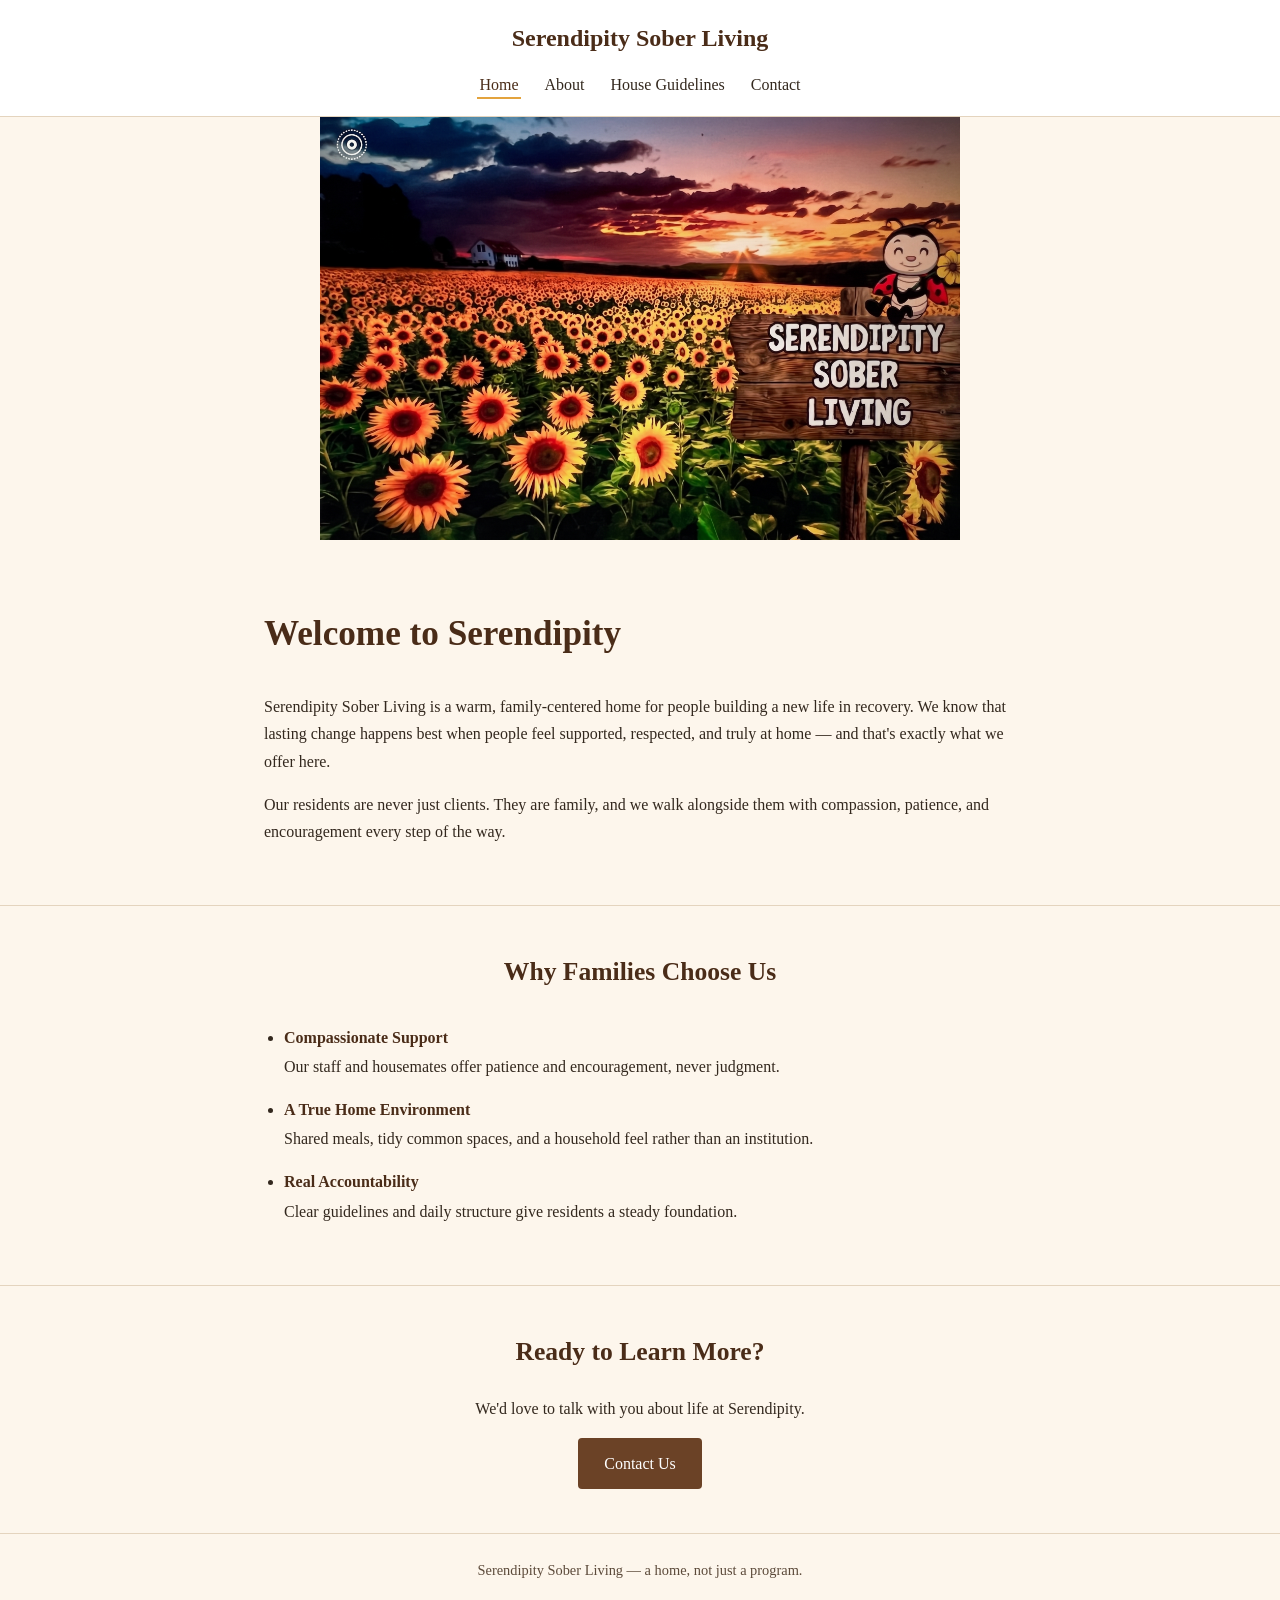
==== index.html @ cf4007f4 "Add initial HTML structure and CSS styles for Serendipity Sober Living website" ====
<!DOCTYPE html>
<html lang="en">
<head>
<meta charset="UTF-8">
<meta name="viewport" content="width=device-width, initial-scale=1.0">
<title>Serendipty Sober Living</title>
<link rel="stylesheet" href="styles.css">
</head>
<body>

<header class="site-header">
  <a href="index.html" class="brand">Serendipity Sober Living</a>
  <ul class="nav-links">
    <li><a href="index.html" class="active">Home</a></li>
    <li><a href="about.html">About</a></li>
    <li><a href="house-guidelines.html">House Guidelines</a></li>
    <li><a href="contact.html">Contact</a></li>
  </ul>
</header>

<img class="page-image" src="images/serendipitylogo.jpg" alt="Serendipity Sober Living sunflower field sign">

<section class="section">
  <div class="container">
    <h1>Welcome to Serendipity</h1>
    <p>Serendipity Sober Living is a warm, family-centered home for people building a new life in recovery. We know that lasting change happens best when people feel supported, respected, and truly at home — and that's exactly what we offer here.</p>
    <p>Our residents are never just clients. They are family, and we walk alongside them with compassion, patience, and encouragement every step of the way.</p>
  </div>
</section>

<section class="section">
  <div class="container">
    <h2 class="section-title">Why Families Choose Us</h2>
    <ul class="plain-list">
      <li><strong>Compassionate Support</strong>Our staff and housemates offer patience and encouragement, never judgment.</li>
      <li><strong>A True Home Environment</strong>Shared meals, tidy common spaces, and a household feel rather than an institution.</li>
      <li><strong>Real Accountability</strong>Clear guidelines and daily structure give residents a steady foundation.</li>
    </ul>
  </div>
</section>

<section class="section" style="text-align:center;">
  <div class="container">
    <h2>Ready to Learn More?</h2>
    <p>We'd love to talk with you about life at Serendipity.</p>
    <a href="contact.html" class="btn">Contact Us</a>
  </div>
</section>

<footer class="site-footer">
  <p>Serendipity Sober Living &mdash; a home, not just a program.</p>
</footer>

</body>
</html>
---- styles.css ----
:root {
  --cream:    #FDF6EC;
  --brown:    #6B4226;
  --brown-dark: #4A2C18;
  --gold:     #E3A33D;
  --text:     #33281E;
  --text-soft:#5C4A3A;
  --border:   #E4D4BE;
}

* { box-sizing: border-box; }

body {
  margin: 0;
  font-family: "Georgia", "Times New Roman", serif;
  color: var(--text);
  background: var(--cream);
  line-height: 1.7;
}

img { max-width: 100%; display: block; }

h1, h2, h3 {
  font-family: "Georgia", "Times New Roman", serif;
  color: var(--brown-dark);
  margin-top: 0;
}

h1 { font-size: 2.2rem; }
h2 { font-size: 1.6rem; }
h3 { font-size: 1.2rem; }

p { margin: 0 0 1em; }

a { color: var(--brown); }

.container {
  max-width: 800px;
  margin: 0 auto;
  padding: 0 24px;
}

.site-header {
  background: #fff;
  border-bottom: 1px solid var(--border);
  padding: 18px 24px;
  text-align: center;
}

.brand {
  display: block;
  font-size: 1.5rem;
  font-weight: bold;
  color: var(--brown-dark);
  text-decoration: none;
  margin-bottom: 12px;
}

.nav-links {
  display: flex;
  justify-content: center;
  flex-wrap: wrap;
  gap: 22px;
  list-style: none;
  margin: 0;
  padding: 0;
}

.nav-links a {
  text-decoration: none;
  color: var(--text);
  font-size: 1rem;
  padding: 4px 2px;
  border-bottom: 2px solid transparent;
}

.nav-links a:hover,
.nav-links a.active {
  border-bottom: 2px solid var(--gold);
  color: var(--brown-dark);
}

.page-image {
  width: 100%;
  max-width: 50%;
  height: auto;
  display: block;
  margin: 0 auto 20px;
}

.side-by-side{
    display: flex;
    align-items: center;
    gap: 30px;
    flex-wrap: wrap;
}

.side-by-side .text-col{
    flex:1;
    min-width: 250px;
}

.side-by-side .image-col{
    flex:1;
    min-width:250px;
}

.side-by-side .image-col img{
    width: 100%;
    height:auto;
    display: block;
    border-radius: 4px;
}

.contact-image{
    width:50%;
    max-height: 200%;
    height: auto;
    display: block;
    margin: 0 auto 20px;
}

.section {
  padding: 44px 0;
  border-bottom: 1px solid var(--border);
}

.section:last-of-type { border-bottom: none; }

.section-title {
  text-align: center;
  margin-bottom: 30px;
}

.plain-list {
  margin: 0;
  padding-left: 20px;
}

.plain-list li {
  margin-bottom: 16px;
}

.plain-list li strong {
  display: block;
  color: var(--brown-dark);
  margin-bottom: 2px;
}

.btn {
  display: inline-block;
  padding: 12px 26px;
  background: var(--brown);
  color: #fff;
  text-decoration: none;
  border-radius: 4px;
  font-size: 1rem;
}

.btn:hover { background: var(--brown-dark); }

.contact-box {
  text-align: center;
  padding: 40px 0;
}

.phone-number {
  font-size: 2rem;
  font-weight: bold;
  color: var(--brown-dark);
  text-decoration: none;
  display: inline-block;
  margin: 10px 0;
}

.phone-number:hover { color: var(--gold); }

.site-footer {
  text-align: center;
  padding: 24px;
  color: var(--text-soft);
  font-size: 0.9rem;
  border-top: 1px solid var(--border);
}
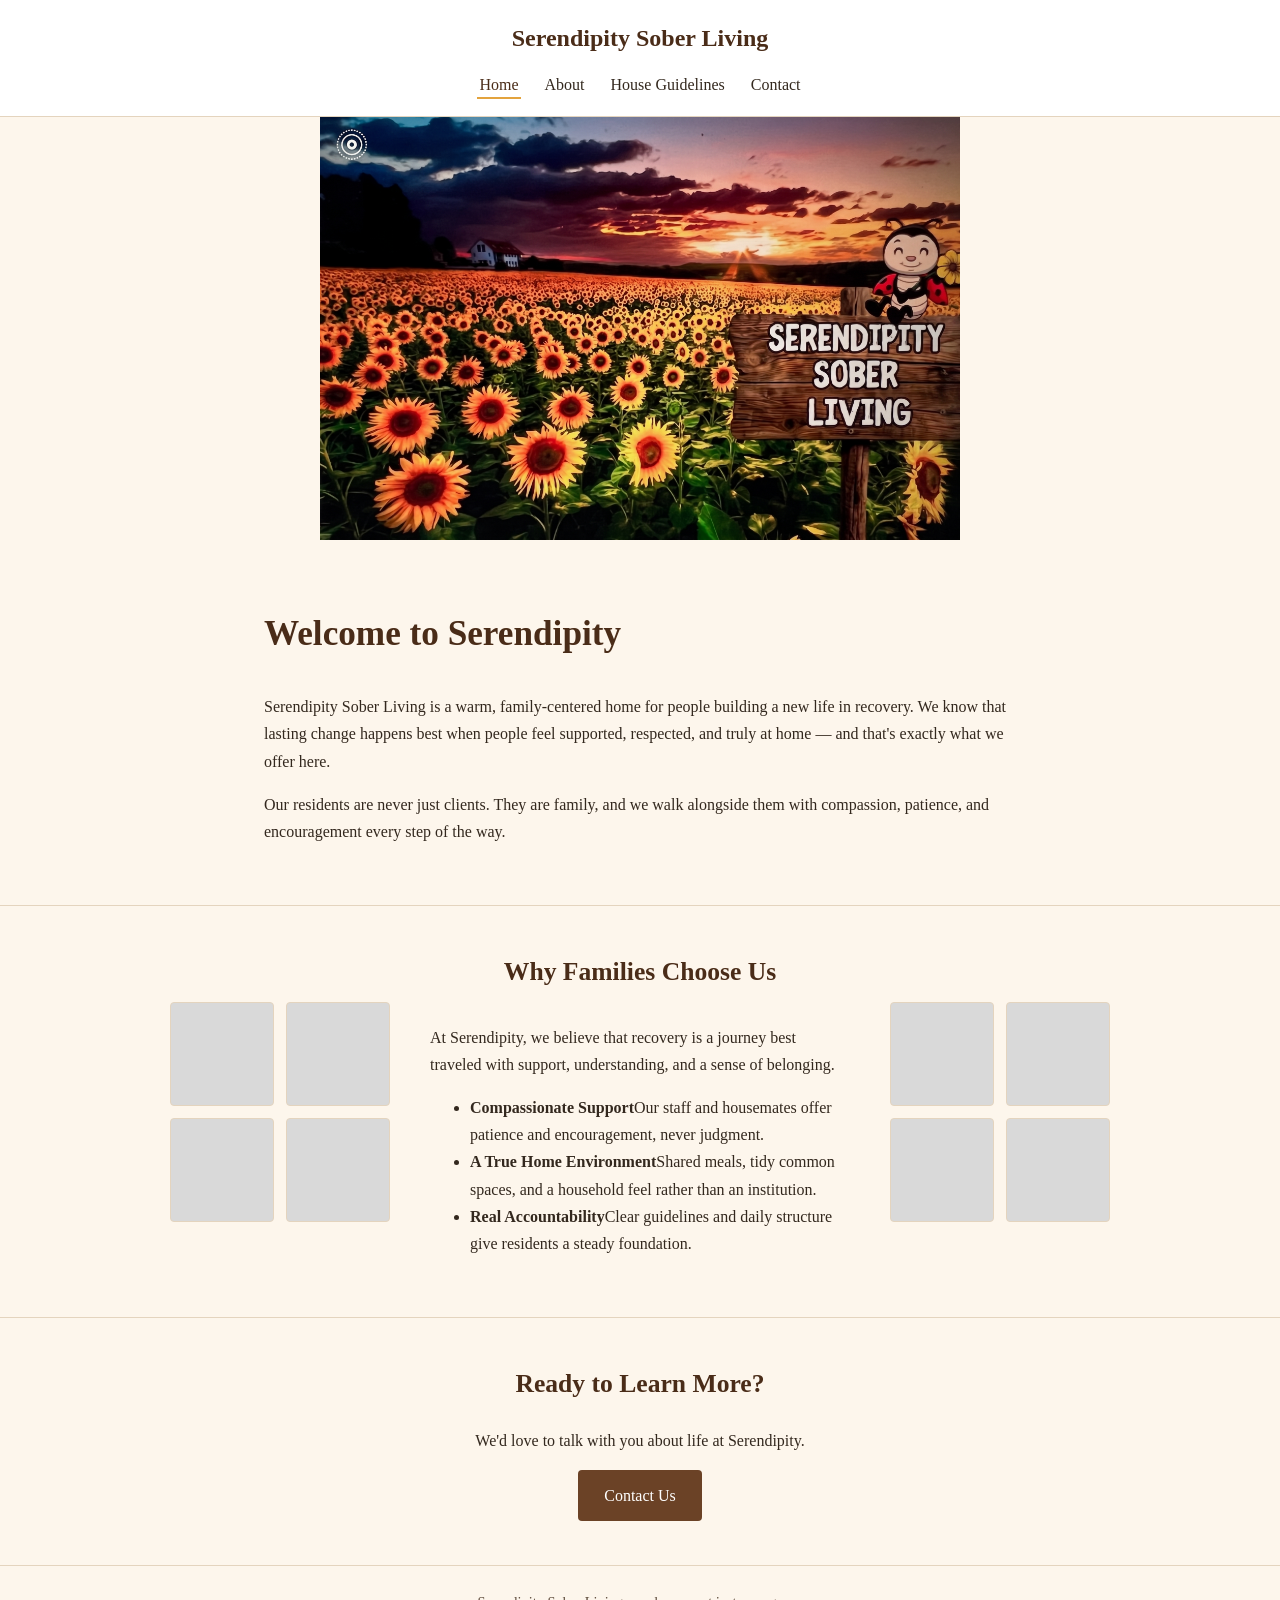
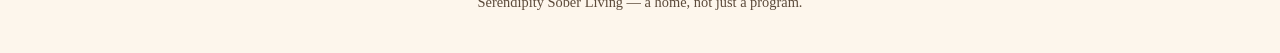
==== commit 79ce97b7: "Enhance section layout and add new images for the Serendipity Sober Living website" ====
--- a/index.html
+++ b/index.html
@@ -30,13 +30,34 @@
 </section>
 
 <section class="section">
-  <div class="container">
-    <h2 class="section-title">Why Families Choose Us</h2>
-    <ul class="plain-list">
-      <li><strong>Compassionate Support</strong>Our staff and housemates offer patience and encouragement, never judgment.</li>
-      <li><strong>A True Home Environment</strong>Shared meals, tidy common spaces, and a household feel rather than an institution.</li>
-      <li><strong>Real Accountability</strong>Clear guidelines and daily structure give residents a steady foundation.</li>
-    </ul>
+  <div class="container container-wide">
+    <div class="feature-row">
+
+      <div class="photo-grid">
+        <div class="photo-box"></div>
+        <div class="photo-box"></div>
+        <div class="photo-box"></div>
+        <div class="photo-box"></div>
+      </div>
+
+      <div class="feature-message">
+        <h2 class="section-title">Why Families Choose Us</h2>
+       <p>At Serendipity, we believe that recovery is a journey best traveled with support, understanding, and a sense of belonging.</p>
+        <ul class="value-list">
+          <li><strong>Compassionate Support</strong>Our staff and housemates offer patience and encouragement, never judgment.</li>
+          <li><strong>A True Home Environment</strong>Shared meals, tidy common spaces, and a household feel rather than an institution.</li>
+          <li><strong>Real Accountability</strong>Clear guidelines and daily structure give residents a steady foundation.</li>
+        </ul>
+      </div>
+
+      <div class="photo-grid">
+        <div class="photo-box"></div>
+        <div class="photo-box"></div>
+        <div class="photo-box"></div>
+        <div class="photo-box"></div>
+      </div>
+
+    </div>
   </div>
 </section>
 
--- a/styles.css
+++ b/styles.css
@@ -40,6 +40,39 @@
   padding: 0 24px;
 }
 
+.container-wide {
+  max-width: 1100px;
+}
+
+.feature-row {
+  display: flex;
+  align-items: center;
+  justify-content: center;
+  gap: 40px;
+  flex-wrap: wrap;
+}
+
+.feature-message {
+  flex: 1;
+  min-width: 260px;
+  max-width: 420px;
+}
+
+.photo-grid {
+  display: grid;
+  grid-template-columns: repeat(2, 1fr);
+  gap: 12px;
+  flex: 0 0 220px;
+  width: 220px;
+}
+
+.photo-box {
+  background: #d9d9d9;
+  border: 1px solid var(--border);
+  border-radius: 4px;
+  aspect-ratio: 1 / 1;
+}
+
 .site-header {
   background: #fff;
   border-bottom: 1px solid var(--border);
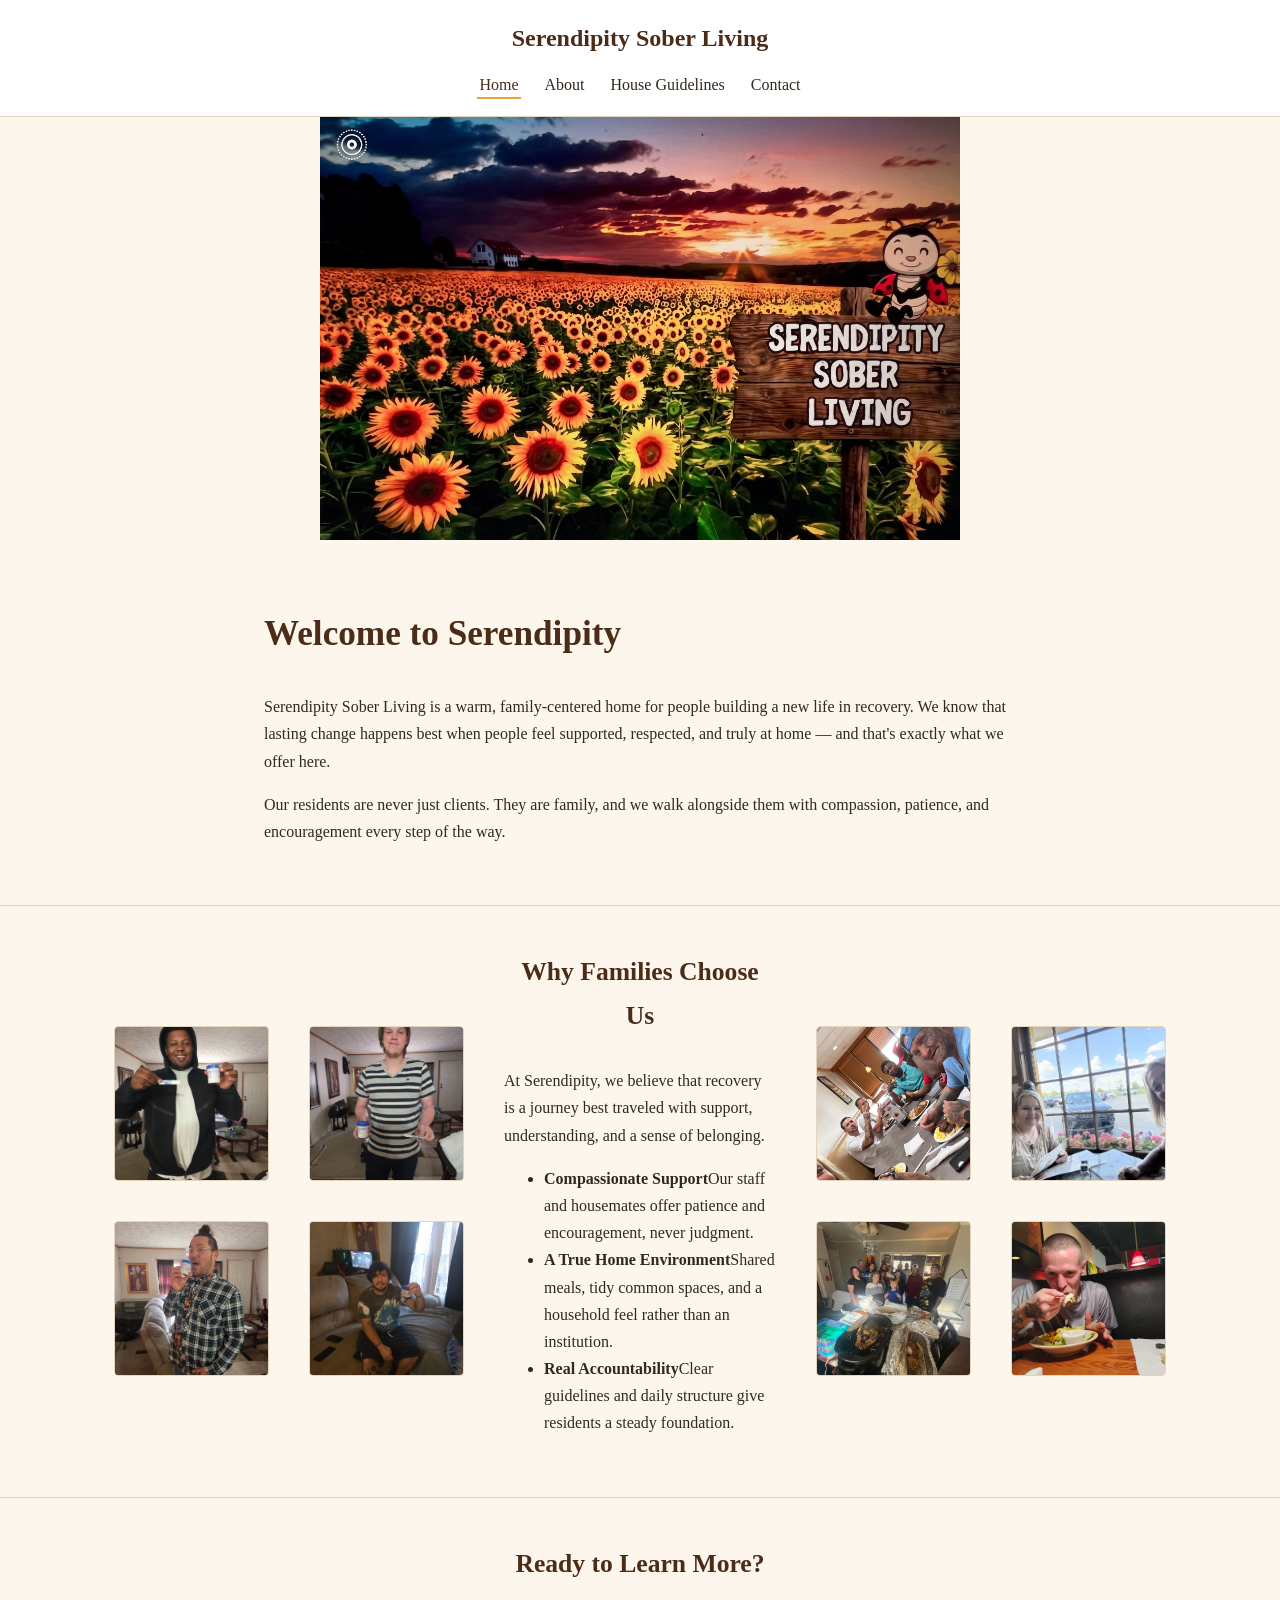
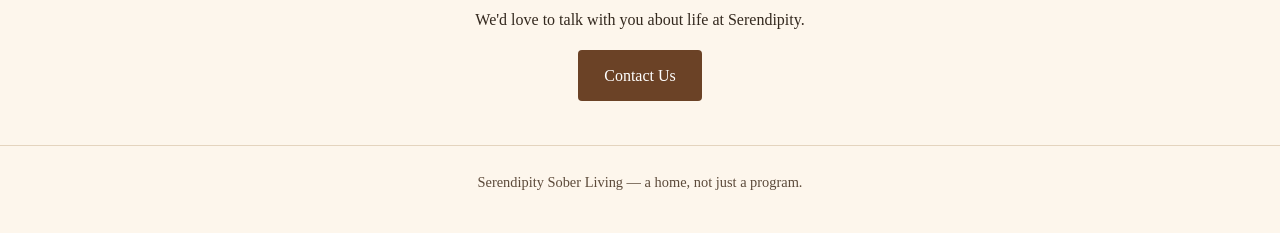
==== commit 3b892f79: "Add new images and enhance layout for About and Index pages" ====
--- a/index.html
+++ b/index.html
@@ -34,10 +34,10 @@
     <div class="feature-row">
 
       <div class="photo-grid">
-        <div class="photo-box"></div>
-        <div class="photo-box"></div>
-        <div class="photo-box"></div>
-        <div class="photo-box"></div>
+        <img class="photo-box" src="images/1000001323.JPG">
+        <img class="photo-box" src="images/1000001324.JPG">
+        <img class="photo-box" src="images/1000001565.jpeg">
+        <img class="photo-box" src="images/rob.JPG">
       </div>
 
       <div class="feature-message">
@@ -51,10 +51,10 @@
       </div>
 
       <div class="photo-grid">
-        <div class="photo-box"></div>
-        <div class="photo-box"></div>
-        <div class="photo-box"></div>
-        <div class="photo-box"></div>
+        <img class="photo-box" src="images/4AEE9E61-BC77-44B1-9A38-38BDF26B44BD.JPG">
+        <img class="photo-box" src="images/79E9A490-EB5D-4E27-9911-79926A98363B.jpg">
+        <img class="photo-box" src="images/1000001502.jpeg">
+        <img class="photo-box" src="images/1000000046.JPG">
       </div>
 
     </div>
--- a/styles.css
+++ b/styles.css
@@ -61,9 +61,9 @@
 .photo-grid {
   display: grid;
   grid-template-columns: repeat(2, 1fr);
-  gap: 12px;
-  flex: 0 0 220px;
-  width: 220px;
+  gap: 40px;
+  flex: 0 0 350px;
+  width: 350px;
 }
 
 .photo-box {
@@ -71,6 +71,13 @@
   border: 1px solid var(--border);
   border-radius: 4px;
   aspect-ratio: 1 / 1;
+}
+
+img.photo-box{
+object-fit:cover;
+width : 100%;
+height: 100%;
+display: block;
 }
 
 .site-header {
@@ -145,6 +152,38 @@
     border-radius: 4px;
 }
 
+.intro-row {
+  display: flex;
+  align-items: center;
+  gap: 30px;
+  flex-wrap: wrap;
+  margin-bottom: 40px;
+}
+
+.intro-text {
+  flex: 1;
+  min-width: 260px;
+}
+
+.intro-photo {
+  flex: 0 0 220px;
+  width: 220px;
+  height: 220px;
+  object-fit: cover;
+  border-radius: 4px;
+  border: 1px solid var(--border);
+}
+
+.mission-photo{
+  max-width:250px;
+  margin: 0 auto;
+}
+
+.value-photo{
+  width:100%;
+  max-width: 320px;
+}
+
 .contact-image{
     width:50%;
     max-height: 200%;
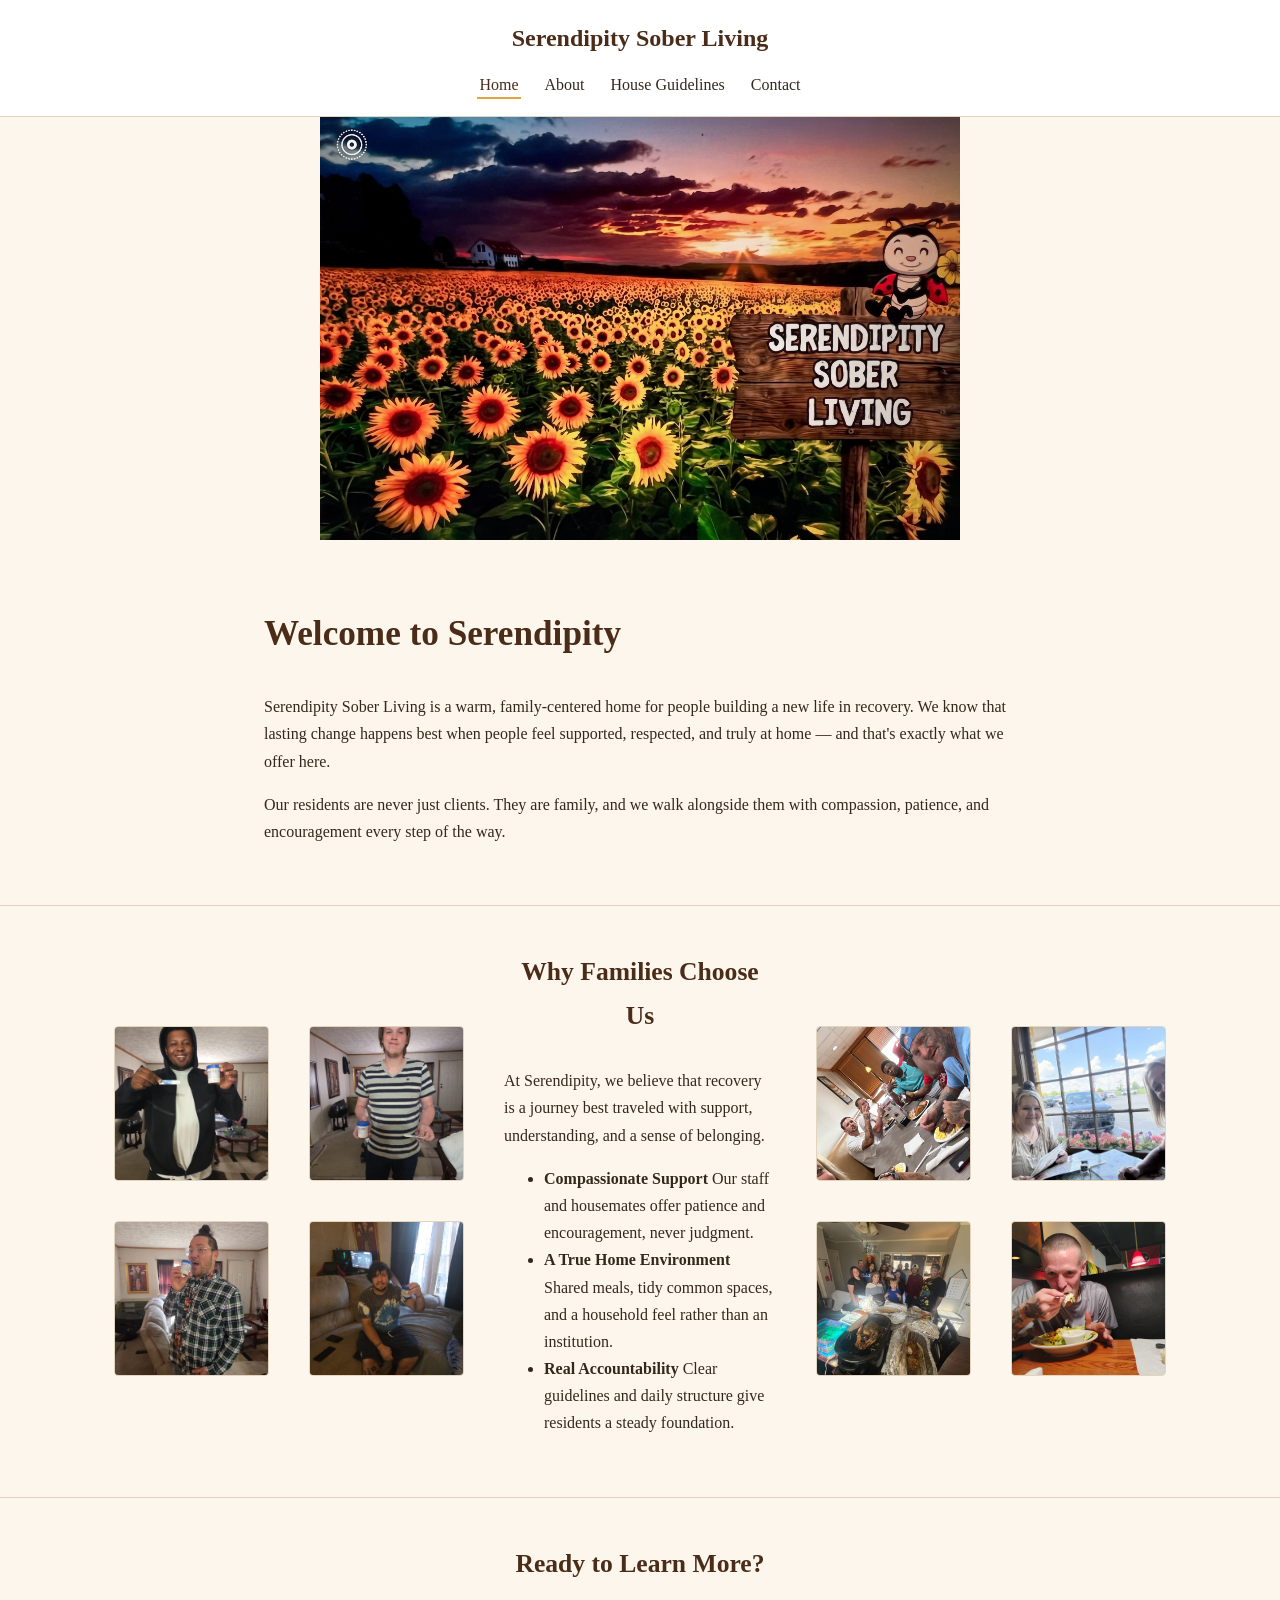
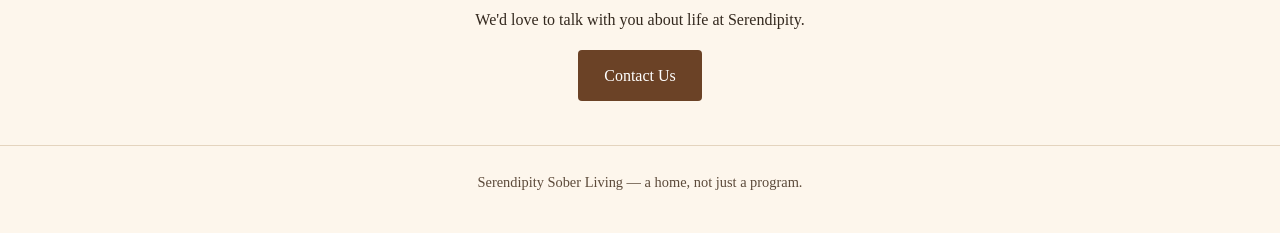
==== commit d61b804c: "Fix formatting issues in the value list on the Index page" ====
--- a/index.html
+++ b/index.html
@@ -44,9 +44,9 @@
         <h2 class="section-title">Why Families Choose Us</h2>
        <p>At Serendipity, we believe that recovery is a journey best traveled with support, understanding, and a sense of belonging.</p>
         <ul class="value-list">
-          <li><strong>Compassionate Support</strong>Our staff and housemates offer patience and encouragement, never judgment.</li>
-          <li><strong>A True Home Environment</strong>Shared meals, tidy common spaces, and a household feel rather than an institution.</li>
-          <li><strong>Real Accountability</strong>Clear guidelines and daily structure give residents a steady foundation.</li>
+          <li><strong>Compassionate Support</strong> Our staff and housemates offer patience and encouragement, never judgment.</li>
+          <li><strong>A True Home Environment</strong> Shared meals, tidy common spaces, and a household feel rather than an institution.</li>
+          <li><strong>Real Accountability</strong> Clear guidelines and daily structure give residents a steady foundation.</li>
         </ul>
       </div>
 
